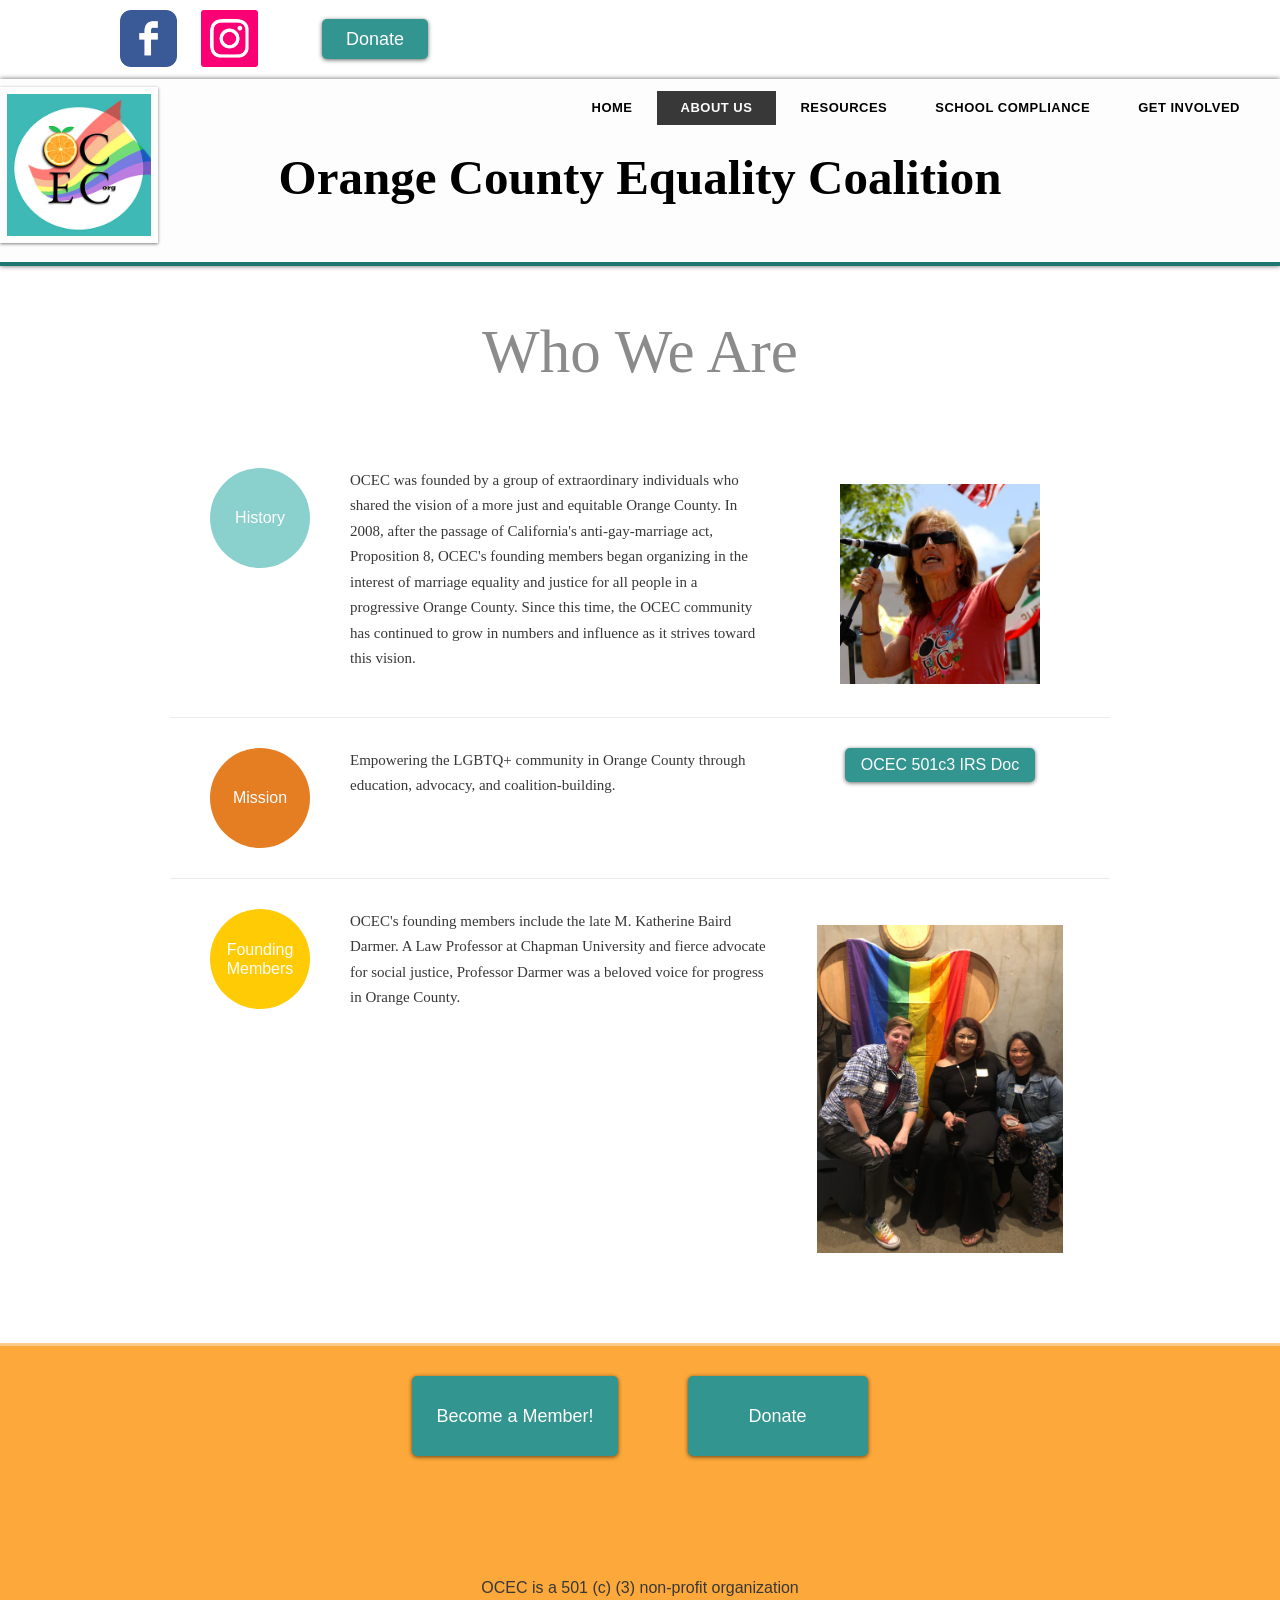
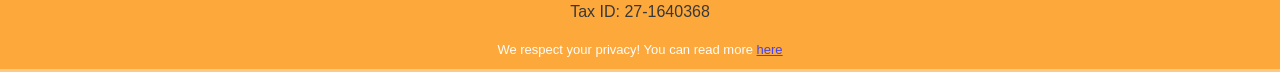
==== docs/about-us.html @ 69639cdd "Static site for ocequality.org Claude written HTML/CSS replacement for the former website, hosted fr" ====
<!DOCTYPE html>
<html lang="en">
<head>
  <meta charset="utf-8">
  <meta name="viewport" content="width=device-width, initial-scale=1">
  <title>About Us | Orange County Equality Coalition</title>
  <meta name="description" content="Orange County Equality Coalition is a collection of community members that are passinate about fostering equality in Orange County.">
  <link rel="stylesheet" href="style.css">
  <link rel="icon" href="images/logo.jpg">
</head>
<body class="">

  <div class="topbar">
    <div class="social">
      <a href="https://www.facebook.com/ocequalitycoalition"><img src="images/icon-facebook.png" alt="Facebook"></a>
      <a href="https://www.instagram.com/oc_equality_coalition/"><img src="images/icon-instagram.png" alt="Instagram"></a>
    </div>
    <a class="btn" href="https://www.paypal.com/cgi-bin/webscr?cmd=_s-xclick&amp;hosted_button_id=NUNM4JJ5QY3QN">Donate</a>
  </div>

  <header class="site-header">
    <a class="logo" href="index.html"><img src="images/logo.jpg" alt="OCEC logo"></a>
    <nav class="site-nav">
      <ul>
        <li><a href="index.html">Home</a></li>
        <li class="active"><a href="about-us.html">About Us</a></li>
        <li><a href="resources.html">Resources</a>
          <ul>
            <li><a href="educational-support.html">Educational Support</a></li>
          </ul>
        </li>
        <li><a href="taskforce.html">School Compliance</a>
          <ul>
            <li><a href="school-compliance-task-force.html">School Compliance Task Force</a></li>
            <li><a href="legal-action.html">CA Dept of Ed. Lawsuit</a></li>
          </ul>
        </li>
        <li><a href="membership.html">Get Involved</a></li>
      </ul>
    </nav>
    <h1 class="site-title"><a href="index.html">Orange County Equality Coalition</a></h1>
  </header>

  <main>

    <section class="content">
      <h2 class="page-title" style="font-size:61px">Who We Are</h2>
      <div class="rule"></div>

      <div class="about-row">
        <div class="badge teal">History</div>
        <p class="text">OCEC was founded by a group of extraordinary individuals who shared the vision of a more just and equitable Orange County. In 2008, after the passage of California's anti-gay-marriage act, Proposition 8, OCEC's founding members began organizing in the interest of marriage equality and justice for all people in a progressive Orange County. Since this time, the OCEC community has continued to grow in numbers and influence as it strives toward this vision.</p>
        <div class="side"><img src="images/about-history.jpg" alt="" width="200"></div>
      </div>

      <div class="about-row">
        <div class="badge orange">Mission</div>
        <p class="text">Empowering the LGBTQ+ community in Orange County through education, advocacy, and coalition-building.</p>
        <div class="side"><a class="btn small" href="files/ocec-501c3-irs-letter.pdf">OCEC 501c3 IRS Doc</a></div>
      </div>

      <div class="about-row">
        <div class="badge yellow">Founding Members</div>
        <p class="text">OCEC's founding members include the late M. Katherine Baird Darmer. A Law Professor at Chapman University and fierce advocate for social justice, Professor Darmer was a beloved voice for progress in Orange County.</p>
        <div class="side"><img src="images/about-founders.jpg" alt="" width="246"></div>
      </div>
    </section>

  </main>

  <footer class="site-footer">
    <div class="actions">
      <a class="btn large" href="membership.html">Become a Member!</a>
      <a class="btn large" href="https://www.paypal.com/cgi-bin/webscr?cmd=_s-xclick&amp;hosted_button_id=NUNM4JJ5QY3QN">Donate</a>
    </div>
    <p class="note">OCEC is a 501 (c) (3) non-profit organization<br>Tax ID: 27-1640368</p>
    <p class="privacy">We respect your privacy! You can read more <a href="files/privacy-policy.pdf">here</a></p>
  </footer>

</body>
</html>
---- docs/style.css ----
/* Orange County Equality Coalition — site stylesheet
   Colors come from the original Wix theme; fonts are standard system fonts. */

:root {
  --teal: #33958f;
  --teal-light: #8ad1ce;
  --teal-dark: #207671;
  --teal-bright: #3bbab5;
  --yellow: #ffcb05;
  --orange: #f29913;
  --orange-text: #e57d22;
  --brown: #784115;
  --text: #383838;
  --heading-gray: #8c8b8b;
  --link-blue: #4345f0;
  --page-bg: #ffffff;
  --serif: Georgia, "Times New Roman", serif;
  --sans: "Helvetica Neue", Helvetica, Arial, sans-serif;
}

/* Per-page background colors (set as a class on <body>) */
body.bg-yellow { --page-bg: #f7c80e; }
body.bg-teal   { --page-bg: #8ad1ce; }
body.bg-gray   { --page-bg: #e5e5e5; }
body.bg-lavender { --page-bg: #d8dae6; }

* { box-sizing: border-box; }
body {
  margin: 0;
  font-family: var(--sans);
  font-size: 15px;
  line-height: 1.5;
  color: var(--text);
  background: var(--page-bg);
}
a { color: inherit; }
img { max-width: 100%; height: auto; }
h1, h2, h3 { margin: 0 0 0.5em; font-weight: normal; }
p { margin: 0 0 1em; }

/* ---------- Top bar: social icons + donate ---------- */
.topbar {
  display: flex;
  align-items: center;
  gap: 24px;
  padding: 10px 24px 12px 120px;
  max-width: 1280px;
  margin: 0 auto;
}
.topbar .social img { width: 57px; height: 57px; display: block; }
.topbar .social { display: flex; gap: 24px; }
.topbar .btn { margin-left: 40px; }

/* ---------- Header: logo, title, nav ---------- */
.site-header {
  position: relative;
  background: #fefdfd;
  border-bottom: 4px solid var(--teal-dark);
  box-shadow: 0 0 5px rgba(0,0,0,.6);
  min-height: 180px;
}
.site-header .logo {
  position: absolute;
  left: 0;
  top: 8px;
  width: 158px;
  padding: 7px;
  background: #fefdfd;
  box-shadow: 0 1px 3px rgba(0,0,0,.5);
}
.site-header .logo img { display: block; width: 100%; }
.site-header .site-title {
  text-align: center;
  font-family: var(--serif);
  font-weight: bold;
  font-size: 49px;
  line-height: 1.2;
  padding: 70px 180px 30px;
}
.site-header .site-title a { text-decoration: none; color: #000; }

.site-nav { position: absolute; top: 12px; right: 16px; }
.site-nav ul { list-style: none; margin: 0; padding: 0; display: flex; }
.site-nav li { position: relative; }
.site-nav a {
  display: block;
  padding: 7px 24px;
  font-size: 13px;
  font-weight: bold;
  letter-spacing: .5px;
  text-transform: uppercase;
  text-decoration: none;
  color: #000;
  white-space: nowrap;
}
.site-nav li.active > a { background: #383838; color: #fefdfd; }
.site-nav li:hover > a { background: #383838; color: #fefdfd; }
.site-nav li ul {
  display: none;
  position: absolute;
  top: 100%;
  left: 0;
  flex-direction: column;
  background: #fefdfd;
  box-shadow: 0 2px 6px rgba(0,0,0,.4);
  z-index: 10;
}
.site-nav li:hover ul { display: flex; }
.site-nav li ul a { text-transform: none; font-weight: normal; padding: 8px 16px; }
.site-nav li ul li:hover > a { background: var(--teal); color: #fefdfd; }

/* ---------- Page content ---------- */
.content {
  max-width: 980px;
  margin: 0 auto;
  padding: 40px 20px 60px;
}
.content.narrow { max-width: 900px; }
.content.panel { background: #fefdfd; margin-top: 40px; margin-bottom: 40px; }
.page-title {
  font-family: var(--serif);
  color: var(--heading-gray);
  font-size: 48px;
  text-align: center;
  margin-bottom: 40px;
}
.serif { font-family: var(--serif); }
.center { text-align: center; }

/* Buttons (the teal rounded buttons used throughout the site) */
.btn {
  display: inline-block;
  background: var(--teal);
  color: #fefdfd;
  font-size: 18px;
  line-height: 40px;
  padding: 0 24px;
  border-radius: 5px;
  box-shadow: 0 1px 4px rgba(0,0,0,.6);
  text-decoration: none;
  transition: background .3s;
}
.btn:hover { background: var(--brown); }
.btn.large { line-height: 80px; min-width: 180px; text-align: center; }
.btn.small { font-size: 16px; line-height: 34px; padding: 0 16px; }

/* ---------- Footer ---------- */
.site-footer {
  background: rgba(252,145,6,.79);
  border-top: 3px solid rgba(254,253,253,.4);
  border-bottom: 3px solid rgba(254,253,253,.4);
  text-align: center;
  padding: 30px 20px 10px;
}
.site-footer .actions { display: flex; justify-content: center; gap: 70px; flex-wrap: wrap; }
.site-footer .note { margin-top: 120px; font-size: 16px; }
.site-footer .privacy { font-size: 13px; color: #fefdfd; margin: 0; }
.site-footer .privacy a { color: var(--link-blue); }

/* ---------- Home ---------- */
.gallery {
  display: flex;
  gap: 30px;
  overflow-x: auto;
  scroll-snap-type: x mandatory;
  padding: 10px 40px 20px;
}
.gallery img {
  flex: none;
  width: 310px;
  height: 310px;
  border-radius: 50%;
  object-fit: cover;
  scroll-snap-align: center;
}
.home-panel {
  background: #fefdfd;
  max-width: 980px;
  margin: 0 auto 0;
  padding: 150px 60px 200px;
  text-align: center;
}
.home-panel h2 { font-family: var(--serif); font-size: 42px; color: var(--text); }
.home-panel .vision {
  font-family: var(--serif);
  font-size: 24px;
  color: var(--orange-text);
  max-width: 720px;
  margin: 0 auto;
}

/* ---------- About us ---------- */
.rule { height: 0; margin: 0 20px 40px; box-shadow: 0 8px 12px -4px rgba(0,0,0,.3); }
.about-row {
  display: grid;
  grid-template-columns: 100px 1fr 260px;
  gap: 40px;
  align-items: start;
  padding: 30px 40px;
  border-bottom: 1px solid rgba(0,0,0,.08);
}
.about-row:last-child { border-bottom: none; }
.about-row .text { font-family: var(--serif); font-size: 15px; line-height: 1.7; }
.badge {
  width: 100px;
  height: 100px;
  border-radius: 50%;
  display: flex;
  align-items: center;
  justify-content: center;
  text-align: center;
  color: #fefdfd;
  font-size: 16px;
  line-height: 1.2;
}
.badge.teal { background: var(--teal-light); }
.badge.orange { background: var(--orange-text); }
.badge.yellow { background: var(--yellow); }
.about-row .side { text-align: center; }
.about-row .side img { display: block; margin: 16px auto 0; }

/* ---------- Membership ---------- */
.two-col { display: grid; grid-template-columns: 1fr 260px; gap: 50px; align-items: start; }
.feature-row { display: grid; grid-template-columns: 330px 1fr; gap: 30px; align-items: start; margin-bottom: 60px; }
.feature-row img { width: 330px; height: 227px; object-fit: cover; display: block; }
.feature-row h3 { color: var(--heading-gray); font-size: 20px; margin-bottom: 8px; }
.feature-row p { font-size: 14px; }
.icon-center { display: block; margin: 0 auto 30px; width: 104px; }

/* ---------- Educational support ---------- */
.banner { display: flex; gap: 4px; margin-bottom: 30px; }
.banner img { flex: 1 1 0; min-width: 0; height: 196px; object-fit: cover; }
.edu h2 { color: var(--teal-bright); font-size: 26px; font-weight: bold; margin-top: 30px; }
.edu p { font-size: 14px; }
ul.links { list-style: none; padding: 0; margin: 0 0 1em; }
ul.links li { margin-bottom: .6em; }
ul.links li::before { content: "- "; }
ul.links.spaced li { margin-bottom: 1.2em; }
ul.links.spaced li::before { content: ""; }

/* ---------- Resources ---------- */
.resource { max-width: 560px; margin: 0 auto 50px; }
.resource h3 { font-size: 20px; margin-bottom: 8px; }
.resource p { font-size: 14px; }

/* ---------- Task force / legal ---------- */
.title-with-icon { position: relative; }
.title-with-icon img { position: absolute; right: 0; top: 0; width: 70px; transform: rotate(30deg); }
.prose { font-family: var(--serif); font-size: 18px; line-height: 1.5; }
.prose.legal { font-size: 16px; }
.prose .highlight { color: #151fd6; font-style: italic; }
.donate-tf { text-align: center; margin-top: 30px; }
.donate-tf a { color: var(--teal-light); font-weight: bold; font-size: 24px; text-decoration: none; }
.donate-tf a:hover { text-decoration: underline; }

/* ---------- Small screens ---------- */
@media (max-width: 800px) {
  .topbar { padding-left: 24px; }
  .site-header .logo { position: static; width: 120px; margin: 0 auto; }
  .site-header .site-title { padding: 10px 20px 20px; font-size: 32px; }
  .site-nav { position: static; }
  .site-nav > ul { flex-wrap: wrap; justify-content: center; }
  .about-row, .two-col, .feature-row { grid-template-columns: 1fr; }
  .feature-row img { width: 100%; height: auto; }
  .banner { flex-direction: column; }
  .banner img { height: auto; }
  .gallery img { width: 220px; height: 220px; }
}
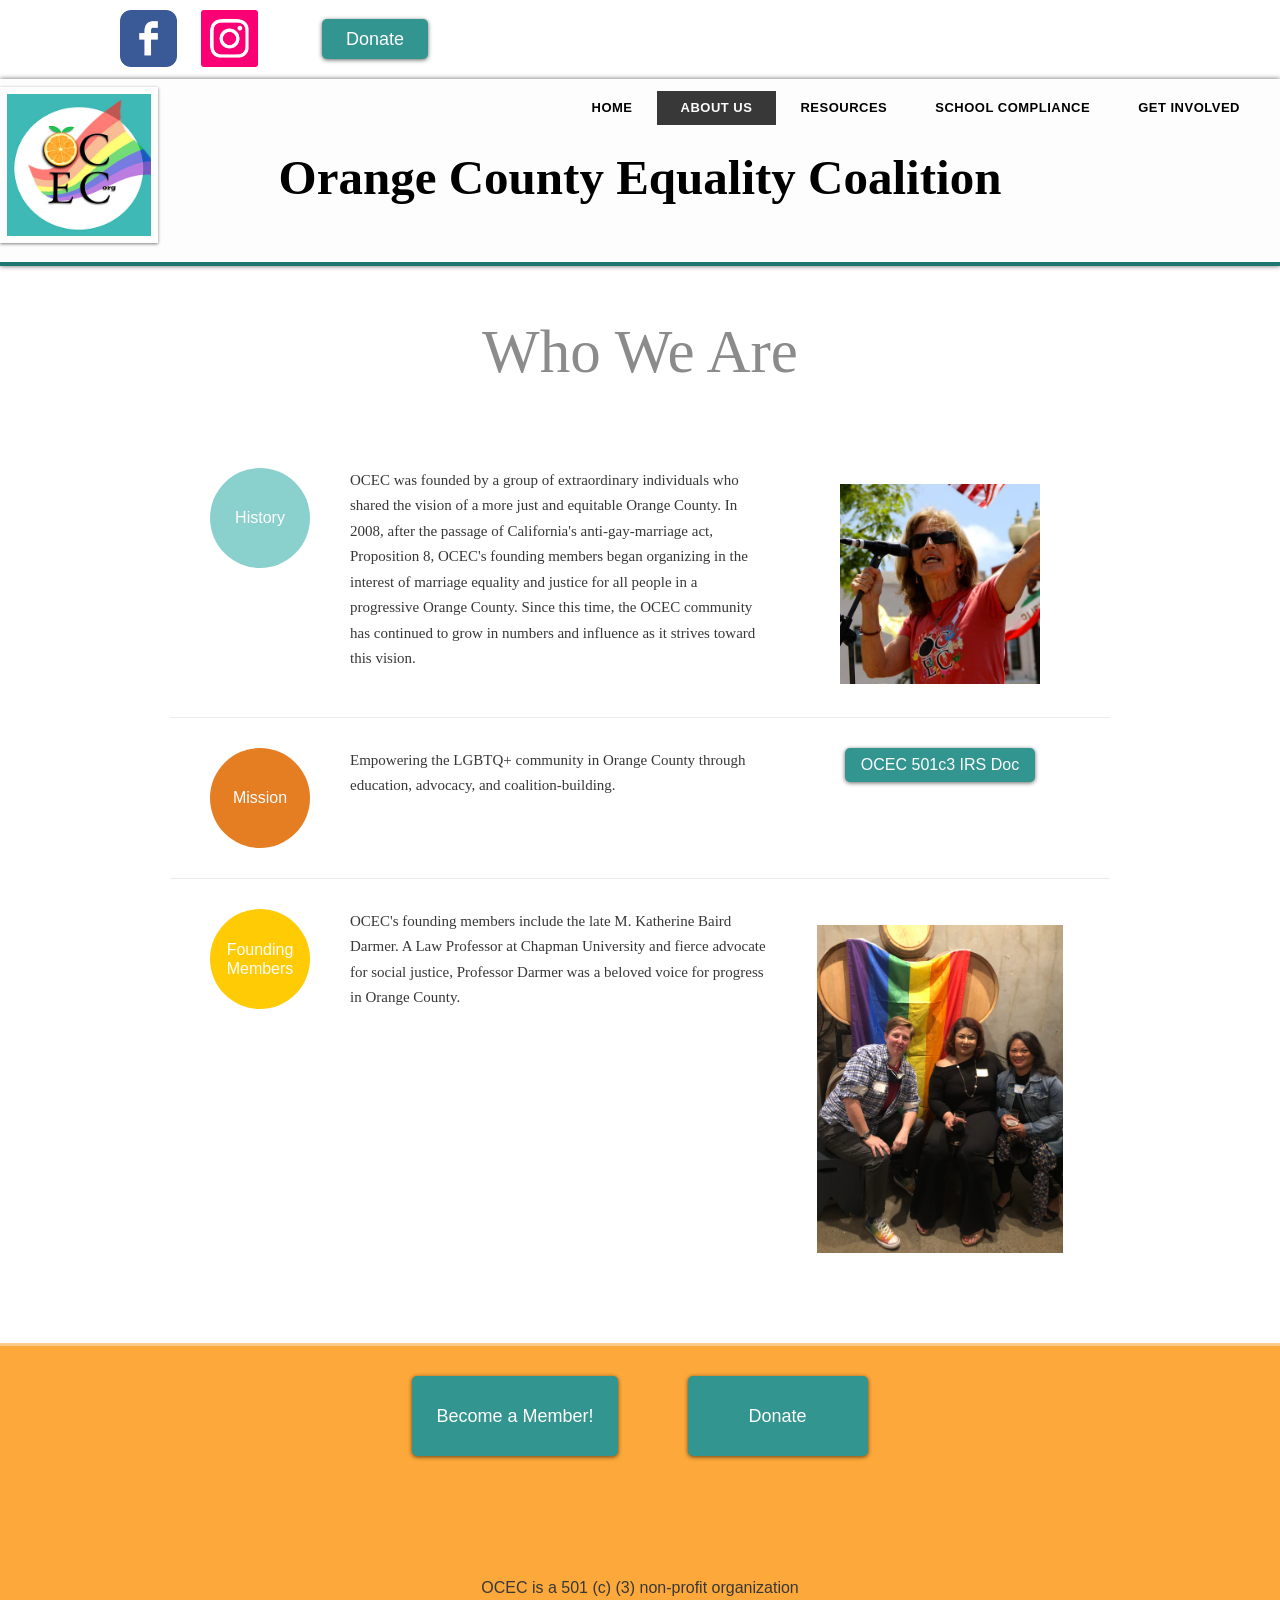
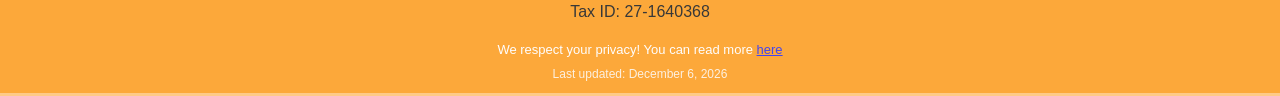
==== commit e962d29f: "Static site for ocequality.org Claude written HTML/CSS replacement for the former website, hosted fr" ====
--- a/docs/about-us.html
+++ b/docs/about-us.html
@@ -26,6 +26,7 @@
         <li class="active"><a href="about-us.html">About Us</a></li>
         <li><a href="resources.html">Resources</a>
           <ul>
+            <li><a href="resources.html">General Resources</a></li>
             <li><a href="educational-support.html">Educational Support</a></li>
           </ul>
         </li>
@@ -75,7 +76,9 @@
     </div>
     <p class="note">OCEC is a 501 (c) (3) non-profit organization<br>Tax ID: 27-1640368</p>
     <p class="privacy">We respect your privacy! You can read more <a href="files/privacy-policy.pdf">here</a></p>
+    <p class="last-updated">Last updated: <time id="last-updated"></time></p>
   </footer>
 
+  <script src="site.js"></script>
 </body>
 </html>
--- a/docs/style.css
+++ b/docs/style.css
@@ -156,6 +156,8 @@
 .site-footer .note { margin-top: 120px; font-size: 16px; }
 .site-footer .privacy { font-size: 13px; color: #fefdfd; margin: 0; }
 .site-footer .privacy a { color: var(--link-blue); }
+.site-footer .last-updated { font-size: 12px; color: #fefdfd; margin: 6px 0 0; opacity: .85; }
+.site-footer .last-updated:has(time:empty) { display: none; }
 
 /* ---------- Home ---------- */
 .gallery {
@@ -232,6 +234,7 @@
 .banner img { flex: 1 1 0; min-width: 0; height: 196px; object-fit: cover; }
 .edu h2 { color: var(--teal-bright); font-size: 26px; font-weight: bold; margin-top: 30px; }
 .edu p { font-size: 14px; }
+.edu h3 { color: var(--teal-bright); font-size: 20px; font-weight: bold; margin-top: 24px; }
 ul.links { list-style: none; padding: 0; margin: 0 0 1em; }
 ul.links li { margin-bottom: .6em; }
 ul.links li::before { content: "- "; }
@@ -266,3 +269,9 @@
   .banner img { height: auto; }
   .gallery img { width: 220px; height: 220px; }
 }
+
+/* ---------- Membership PayPal form ---------- */
+.paypal-membership { margin-bottom: 30px; font-size: 14px; }
+.paypal-membership label { display: block; margin-bottom: 4px; }
+.paypal-membership select { display: block; margin-bottom: 8px; max-width: 100%; }
+.paypal-membership input[type="image"] { display: block; }
